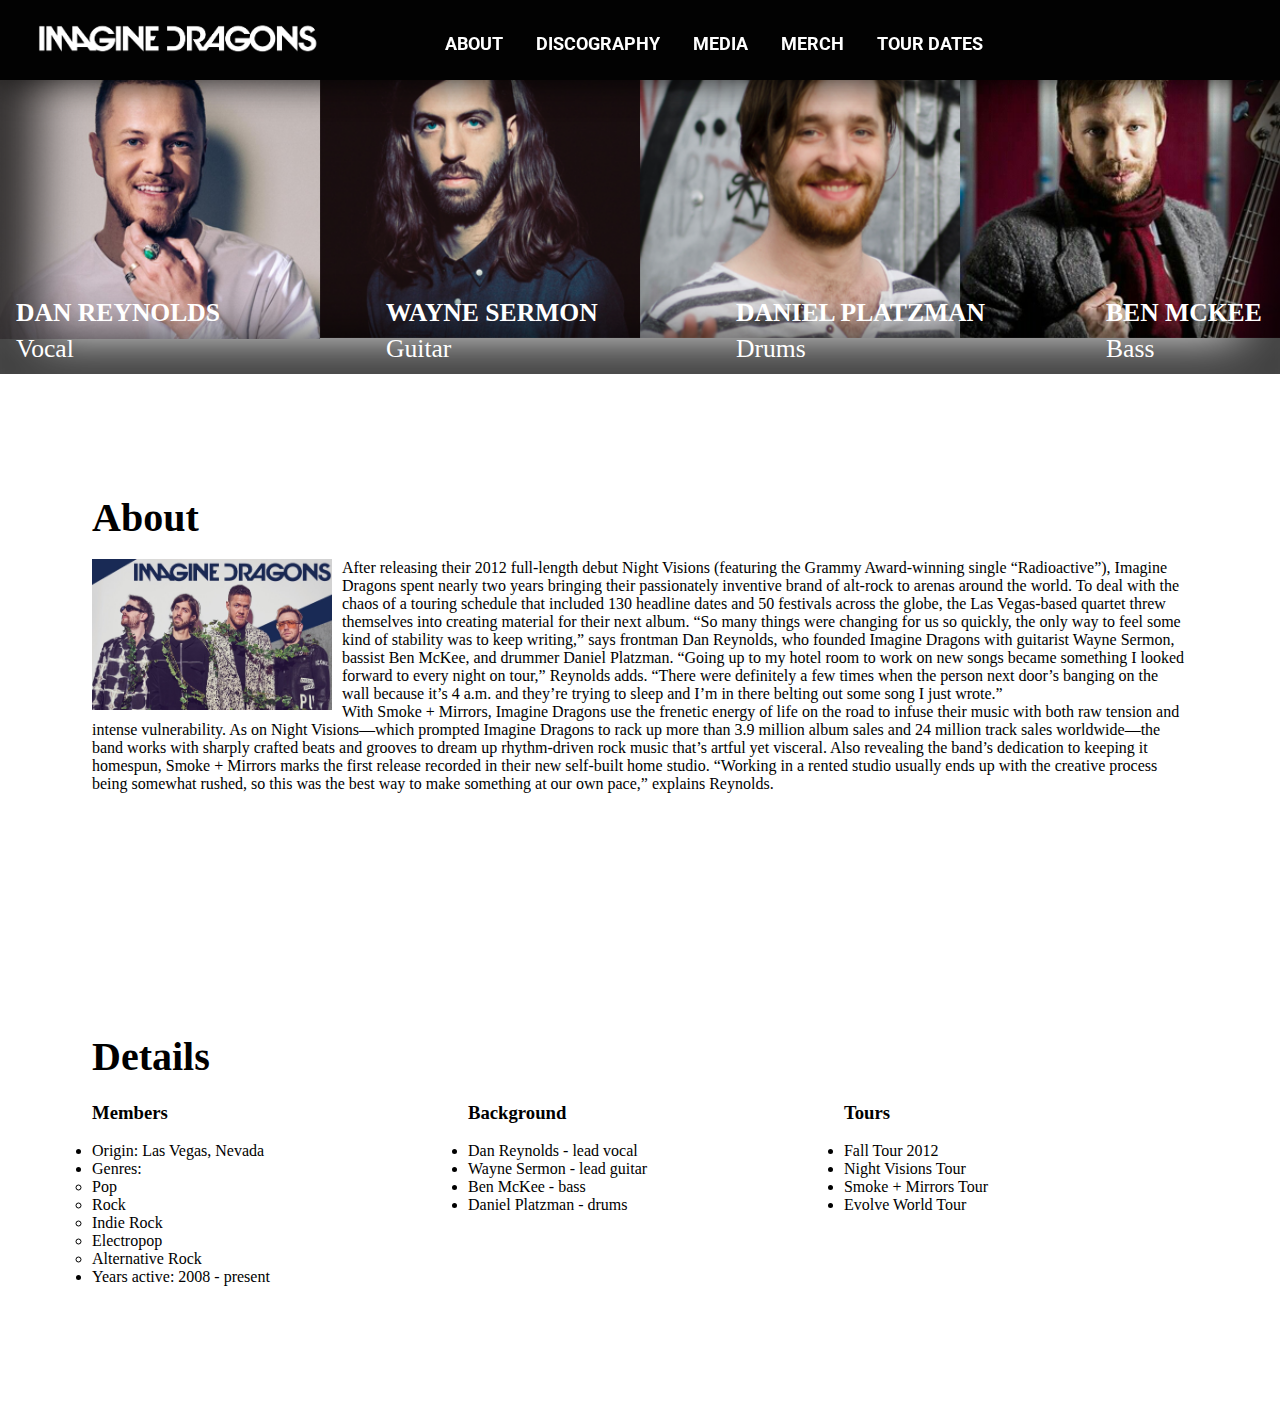
==== about.html @ 8467c3e9 "Adding home, about, and tour dates page" ====
<<!DOCTYPE html>
  <html>

  <head>
    <meta charset="UTF-8">
    <meta name="description" content="imagine dragons website">
    <meta name="keywords" content="imagine dragons">
    <meta name="author" content="Guixuan Sun">
    <meta name="viewport" content="width=device-width, initial-scale=1">
    <title>Imagine Dragons Final</title>
    <link href="./assets/stylesheets/styles.css" rel="stylesheet" />
    <link href="https://fonts.googleapis.com/css?family=Roboto:400,500,900&display=swap" rel="stylesheet">
    <link rel="stylesheet" href="https://maxcdn.bootstrapcdn.com/font-awesome/4.7.0/css/font-awesome.min.css">
    <link rel="stylesheet" href="https://use.fontawesome.com/releases/v5.7.0/css/all.css" integrity="sha384-lZN37f5QGtY3VHgisS14W3ExzMWZxybE1SJSEsQp9S+oqd12jhcu+A56Ebc1zFSJ" crossorigin="anonymous">
    <link rel="stylesheet" type="text/css" href="./assets/stylesheets/flexboxgrid.min.css" />
  </head>

  <body class="homepage">
    <div class="header" id="topnav">
      <div class="menu-icon">
        <i class="fa fa-bars fa-2x"></i>
      </div>
      <a href="index.html"><img class="logo" src="./assets/images/id-logo.png" alt="Imagine Dragons text logo" /> </a>
      <nav>
        <ul>
          <li><a href="about.html">About</a></li>
          <li><a href="discography.html">Discography</a></li>
          <li><a href="media.html">Media</a></li>
          <li><a href="merch.html">Merch</a></li>
          <li><a href="tour-dates.html">Tour Dates</a></li>
          <li><a href="javascript:void(0);" class="icon" onclick="myFunction()">
        </ul>
      </nav>
    </div>
    <main>
      <div class="m-container">
        <div class="members"
        <a href="about.html"><img src="./assets/images/about/about4.png" alt="Imagine Dragons members image" style="width: 100%;"/></a>
          </div>
        <div class="member1">DAN REYNOLDS</div>
        <div class="role1">Vocal</div>

        <div class="member2">WAYNE SERMON</div>
        <div class="role2">Guitar</div>

        <div class="member3">DANIEL PLATZMAN</div>
        <div class="role3">Drums</div>

        <div class="member4">BEN MCKEE</div>
        <div class="role4">Bass</div>

        <!-- <div class="member1">
          <h4>DAN REYNOLDS</h4>
          </div>
        <div class="role1">
          <h5>Vocal</h5>
          </div>

          <div class="member2">
            <h4>WAYNE SERMON</h4>
            </div>
          <div class="role2">
            <h5>Guitar</h5>
            </div>

            <div class="member3">
              <h4>DANIEL PLATZMAN</h4>
              </div>
            <div class="role3">
              <h5>Drums</h5>
              </div>

              <div class="member4">
                <h4>BEN MCKEE</h4>
                </div>
              <div class="role4">
                <h5>Bass</h5>
                </div> -->

                <!-- <div>
                  <ul>
                    <li>DAN REYNOLDS<br>Vocal</li>
                    <li>WAYNE SERMON<br>Guitar</li>
                    <li>DANIEL PLATZMAN<br>Drums</li>
                    <li>BEN MCKEE<br>Bass</li>
                  </ul>
                  </div> -->
  </div>
  <section>
  <div class="container">
    <div class="row">
      <div class="col-xs-12">
        <h1 class="section-title">About</h1>
      </div>
      <div class="col-xs-12">
        <p>
          <br><img class="image-responsive about-image" src="./assets/images/about/aboutid.jpg" />
          After releasing their 2012 full-length debut Night Visions
          (featuring the Grammy Award-winning single “Radioactive”),
          Imagine Dragons spent nearly two years bringing their passionately
          inventive brand of alt-rock to arenas around the world. To deal with
          the chaos of a touring schedule that included 130 headline dates and
          50 festivals across the globe, the Las Vegas-based quartet threw
          themselves into creating material for their next album. “So many things
          were changing for us so quickly, the only way to feel some kind of
          stability was to keep writing,” says frontman Dan Reynolds, who founded
          Imagine Dragons with guitarist Wayne Sermon, bassist Ben McKee, and
          drummer Daniel Platzman. “Going up to my hotel room to work on new songs
          became something I looked forward to every night on tour,” Reynolds adds.
          “There were definitely a few times when the person next door’s banging on
          the wall because it’s 4 a.m. and they’re trying to sleep and I’m in there
          belting out some song I just wrote.”
        </p>
        <p>
          With Smoke + Mirrors, Imagine Dragons use the frenetic energy of life on
          the road to infuse their music with both raw tension and intense vulnerability.
          As on Night Visions—which prompted Imagine Dragons to rack up more than 3.9 million
          album sales and 24 million track sales worldwide—the band works with sharply crafted
          beats and grooves to dream up rhythm-driven rock music that’s artful yet visceral.
          Also revealing the band’s dedication to keeping it homespun, Smoke + Mirrors marks the
          first release recorded in their new self-built home studio. “Working in a rented
          studio usually ends up with the creative process being somewhat rushed, so this was
          the best way to make something at our own pace,” explains Reynolds.
        </p>
      </div>
    </div>
</section>
<section>
  <div class="container">
    <div class="row">
      <div class="col-xs-12">
        <h1 class="section-title">Details</h1>
      </div>
      <div class="col-xs-12 col-md-4">
        <h3><br>Members</h3>
        <ul>
          <br><li>Origin: Las Vegas, Nevada</li>
          <li>
            Genres:
            <ul>
              <li>
                Pop
                </li>
              <li>
                Rock
                </li>
              <li>
                Indie Rock
                </li>
              <li>
                Electropop
                </li>
              <li>
                Alternative Rock
                </li>
              </ul>
            </li>
            <li>Years active: 2008 - present</li>
        </ul>
      </div>
      <div class="col-xs-12 col-md-4">
        <h3><br>Background</h3>
        <ul>
          <br><li>Dan Reynolds - lead vocal</li>
          <li>Wayne Sermon - lead guitar</li>
          <li>Ben McKee - bass</li>
          <li>Daniel Platzman - drums</li>
        </ul>
      </div>
      <div class="col-xs-12 col-md-4">
        <h3><br>Tours</h3>
        <ul>
          <br><li>Fall Tour 2012</li>
          <li>Night Visions Tour</li>
          <li>Smoke + Mirrors Tour</li>
          <li>Evolve World Tour</li>
        </ul>
      </div>
    </div>
  </div>
</section>

      </main>

    </body>
  </html>
---- assets/stylesheets/styles.css ----
@import url('https://fonts.googleapis.com/css?family=Roboto:400,500,900&display=swap');

* {
  margin: 0px;
  padding: 0px;
  box-sizing: border-box;
}

.header {
  width: 100%;
  height: 80px;
  padding: 0 10px;
  position: fixed;
  top: 0;
  left: 0;
  right: 0;
  background-color: rgba(2, 2, 2);
  -webkit-box-shadow: 0px 5px 35px 0px rgba(0,0,0,0.75);
  -moz-box-shadow: 0px 5px 35px 0px rgba(0,0,0,0.75);
  box-shadow: 0px 0px 35px 0px rgba(0,0,0,0.75);
  z-index: 10;
}

.logo {
  max-height: 75px;
  float: left;
  padding: 10px 0;
}

nav{
  display: flex;
  justify-content: space-around;
  align-items: center;
  min-height: 8vh;
  font-family: 'Roboto', sans-serif;
}

nav ul {
  display: flex;
  justify-content: space-around;
  width: 65%;
}

nav li {
  list-style: none;
  margin-top: 15px;
  margin-left: 15px;
}

nav a {
    color: white;
    text-decoration: none;
    font-weight: bold;
    font-size: 18px;
    text-transform: uppercase;
  }

nav a:hover{
    color: #555;
  }

.sticky {
  position:fixed;
  top: 0;
  width:100%;
}

h1 {
  font-size: 30pt;
  color: Black;
  text-decoration:none;
}

.menu-icon {
  width: 100%;
  text-align: right;
  box-sizing: border-box;
  padding: 24px 24px;
  cursor: pointer;
  color: #fff;
  display: none;
}

@media(max-width: 580px) {
  .logo {
    position: fixed;
    top: 0;
    margin-top: 3px;
  }

  nav ul {
    max-height: 0px;
    background: black;
  }

  nav.black ul {
    background: black
  }

  .showing {
    max-height: 20em;
  }

  nav ul li {
    box-sizing: border-box;
    width:100%;
    padding: 24px 0;
    text-align:center;
  }

  .menu-icon {
    display: block;
  }

}

.bl-overlay{
  background: rgba(0,0,0,0);
  position: absolute;
  top: 0; right: 0; bottom: 0; left: 0;
  display: flex;
  align-items: center;
  justify-content: center;
}

.btext-overlay {
  color: white;
  text-align: center;
  font-weight: bold;
  font-size: 4vw
}
.id-overlay{
  background: rgba(0,0,0,0);
  position: absolute;
  top: 0; right: 0; bottom: 0; left: 0;
  display: flex;
  align-items: center;
  justify-content: center;
}
.ltext-overlay {
  color: white;
  text-align: center;
  font-weight: lighter;
  font-size: 4vw;
}

.video-container {
  position: fixed;
  right: 0;
  bottom: 0;
  min-width: 100%;
  min-height: 100%;
}

.video{
  width: 100%;
  height: 100%;
  display: flex;
  justify-content: center;
  align-items: center;
  -webkit-background-size: cover;
  -moz-background-size: cover;
  -o-background-size: cover;
  background-size: cover;
}

.video:before{
  content: '';
  width: 100%;
  height: 100%;
  position: absolute;
  z-index: 1;
  background: #000000;
  opacity: .1;
}

/*

    ABOUT

*/

/* Container holding the image and the text (how to make the container responsive?)*/
.m-container {
  position:relative;
  width: 100%;
  height: 356px;
  text-align: center;
  box-shadow: inset 0px 0px 50px 40px rgba(0,0,0,0.75);
  color: white;
}
.members {
  width: 100%;
  height: auto;
  position: relative;
  z-index: -2
}

.member1 {
  position: absolute;
  bottom: 46px;
  left: 16px;
  font-size: 2vw;
  font-weight: bold;
}

.role1 {
  position: absolute;
  bottom: 10px;
  left: 16px;
  font-size: 2vw;
  font-weight: lighter;
}

.member2 {
  position: absolute;
  bottom: 46px;
  left: 386px;
  font-size: 2vw;
  font-weight: bold;
}

.role2 {
  position: absolute;
  bottom: 10px;
  left: 386px;
  font-size: 2vw;
  font-weight: lighter;
}

.member3 {
  position: absolute;
  bottom: 46px;
  left: 736px;
  font-size: 2vw;
  font-weight: bold;
}

.role3 {
  position: absolute;
  bottom: 10px;
  left: 736px;
  font-size: 2vw;
  font-weight: lighter;
}

.member4 {
  position: absolute;
  bottom: 46px;
  left: 1106px;
  font-size: 2vw;
  font-weight: bold;
}

.role4 {
  position: absolute;
  bottom: 10px;
  left: 1106px;
  font-size: 2vw;
  font-weight: lighter;
}

.about-image {
  max-width: 250px;
  float: left;
  padding-right: 10px;
}

.container {
  position: relative;
  margin: auto;
  width: 100%;
  padding: 120px 20px;
}


/*

    Tour Dates

*/
table {
  color: #333;
  width: 640px;
  /* Table reset stuff */
  border-collapse: collapse; border-spacing: 0;
}

td, th {  border: 0 none; height: 30px; }

th {
  /* Gradient Background */
	background: linear-gradient(#333 0%,#444 100%);
	color: #FFF; font-weight: bold;
	height: 40px;
}

td { background: #FAFAFA; text-align: center; }

/* Zebra Stripe Rows */

tr:nth-child(even) td { background: #EEE; }
tr:nth-child(odd) td { background: #FDFDFD; }

/* Add border-radius to specific cells! */
tr:first-child, th:first-child {
  border-radius: 5px 0 0 0;
}

tr:first-child th:nth-child(2) {
  border-radius: 0 0 0 0;
}

tr:first-child th:last-child {
  border-radius: 0 5px 0 0;
}
---- assets/stylesheets/flexboxgrid.min.css ----
.container-fluid{margin-right:auto;margin-left:auto;padding-right:2rem;padding-left:2rem}.row{box-sizing:border-box;display:-ms-flexbox;display:-webkit-box;display:flex;-ms-flex:0 1 auto;-webkit-box-flex:0;flex:0 1 auto;-ms-flex-direction:row;-webkit-box-orient:horizontal;-webkit-box-direction:normal;flex-direction:row;-ms-flex-wrap:wrap;flex-wrap:wrap;margin-right:-1rem;margin-left:-1rem}.row.reverse{-ms-flex-direction:row-reverse;-webkit-box-orient:horizontal;-webkit-box-direction:reverse;flex-direction:row-reverse}.col.reverse{-ms-flex-direction:column-reverse;-webkit-box-orient:vertical;-webkit-box-direction:reverse;flex-direction:column-reverse}.col-xs,.col-xs-1,.col-xs-10,.col-xs-11,.col-xs-12,.col-xs-2,.col-xs-3,.col-xs-4,.col-xs-5,.col-xs-6,.col-xs-7,.col-xs-8,.col-xs-9{box-sizing:border-box;-ms-flex:0 0 auto;-webkit-box-flex:0;flex:0 0 auto;padding-right:1rem;padding-left:1rem}.col-xs{-webkit-flex-grow:1;-ms-flex-positive:1;-webkit-box-flex:1;flex-grow:1;-ms-flex-preferred-size:0;flex-basis:0;max-width:100%}.col-xs-1{-ms-flex-preferred-size:8.333%;flex-basis:8.333%;max-width:8.333%}.col-xs-2{-ms-flex-preferred-size:16.667%;flex-basis:16.667%;max-width:16.667%}.col-xs-3{-ms-flex-preferred-size:25%;flex-basis:25%;max-width:25%}.col-xs-4{-ms-flex-preferred-size:33.333%;flex-basis:33.333%;max-width:33.333%}.col-xs-5{-ms-flex-preferred-size:41.667%;flex-basis:41.667%;max-width:41.667%}.col-xs-6{-ms-flex-preferred-size:50%;flex-basis:50%;max-width:50%}.col-xs-7{-ms-flex-preferred-size:58.333%;flex-basis:58.333%;max-width:58.333%}.col-xs-8{-ms-flex-preferred-size:66.667%;flex-basis:66.667%;max-width:66.667%}.col-xs-9{-ms-flex-preferred-size:75%;flex-basis:75%;max-width:75%}.col-xs-10{-ms-flex-preferred-size:83.333%;flex-basis:83.333%;max-width:83.333%}.col-xs-11{-ms-flex-preferred-size:91.667%;flex-basis:91.667%;max-width:91.667%}.col-xs-12{-ms-flex-preferred-size:100%;flex-basis:100%;max-width:100%}.col-xs-offset-1{margin-left:8.333%}.col-xs-offset-2{margin-left:16.667%}.col-xs-offset-3{margin-left:25%}.col-xs-offset-4{margin-left:33.333%}.col-xs-offset-5{margin-left:41.667%}.col-xs-offset-6{margin-left:50%}.col-xs-offset-7{margin-left:58.333%}.col-xs-offset-8{margin-left:66.667%}.col-xs-offset-9{margin-left:75%}.col-xs-offset-10{margin-left:83.333%}.col-xs-offset-11{margin-left:91.667%}.start-xs{-ms-flex-pack:start;-webkit-box-pack:start;justify-content:flex-start;text-align:start}.center-xs{-ms-flex-pack:center;-webkit-box-pack:center;justify-content:center;text-align:center}.end-xs{-ms-flex-pack:end;-webkit-box-pack:end;justify-content:flex-end;text-align:end}.top-xs{-ms-flex-align:start;-webkit-box-align:start;align-items:flex-start}.middle-xs{-ms-flex-align:center;-webkit-box-align:center;align-items:center}.bottom-xs{-ms-flex-align:end;-webkit-box-align:end;align-items:flex-end}.around-xs{-ms-flex-pack:distribute;justify-content:space-around}.between-xs{-ms-flex-pack:justify;-webkit-box-pack:justify;justify-content:space-between}.first-xs{-ms-flex-order:-1;-webkit-box-ordinal-group:0;order:-1}.last-xs{-ms-flex-order:1;-webkit-box-ordinal-group:2;order:1}@media only screen and (min-width:48em){.container{width:46rem}.col-sm,.col-sm-1,.col-sm-10,.col-sm-11,.col-sm-12,.col-sm-2,.col-sm-3,.col-sm-4,.col-sm-5,.col-sm-6,.col-sm-7,.col-sm-8,.col-sm-9{box-sizing:border-box;-ms-flex:0 0 auto;-webkit-box-flex:0;flex:0 0 auto;padding-right:1rem;padding-left:1rem}.col-sm{-webkit-flex-grow:1;-ms-flex-positive:1;-webkit-box-flex:1;flex-grow:1;-ms-flex-preferred-size:0;flex-basis:0;max-width:100%}.col-sm-1{-ms-flex-preferred-size:8.333%;flex-basis:8.333%;max-width:8.333%}.col-sm-2{-ms-flex-preferred-size:16.667%;flex-basis:16.667%;max-width:16.667%}.col-sm-3{-ms-flex-preferred-size:25%;flex-basis:25%;max-width:25%}.col-sm-4{-ms-flex-preferred-size:33.333%;flex-basis:33.333%;max-width:33.333%}.col-sm-5{-ms-flex-preferred-size:41.667%;flex-basis:41.667%;max-width:41.667%}.col-sm-6{-ms-flex-preferred-size:50%;flex-basis:50%;max-width:50%}.col-sm-7{-ms-flex-preferred-size:58.333%;flex-basis:58.333%;max-width:58.333%}.col-sm-8{-ms-flex-preferred-size:66.667%;flex-basis:66.667%;max-width:66.667%}.col-sm-9{-ms-flex-preferred-size:75%;flex-basis:75%;max-width:75%}.col-sm-10{-ms-flex-preferred-size:83.333%;flex-basis:83.333%;max-width:83.333%}.col-sm-11{-ms-flex-preferred-size:91.667%;flex-basis:91.667%;max-width:91.667%}.col-sm-12{-ms-flex-preferred-size:100%;flex-basis:100%;max-width:100%}.col-sm-offset-1{margin-left:8.333%}.col-sm-offset-2{margin-left:16.667%}.col-sm-offset-3{margin-left:25%}.col-sm-offset-4{margin-left:33.333%}.col-sm-offset-5{margin-left:41.667%}.col-sm-offset-6{margin-left:50%}.col-sm-offset-7{margin-left:58.333%}.col-sm-offset-8{margin-left:66.667%}.col-sm-offset-9{margin-left:75%}.col-sm-offset-10{margin-left:83.333%}.col-sm-offset-11{margin-left:91.667%}.start-sm{-ms-flex-pack:start;-webkit-box-pack:start;justify-content:flex-start;text-align:start}.center-sm{-ms-flex-pack:center;-webkit-box-pack:center;justify-content:center;text-align:center}.end-sm{-ms-flex-pack:end;-webkit-box-pack:end;justify-content:flex-end;text-align:end}.top-sm{-ms-flex-align:start;-webkit-box-align:start;align-items:flex-start}.middle-sm{-ms-flex-align:center;-webkit-box-align:center;align-items:center}.bottom-sm{-ms-flex-align:end;-webkit-box-align:end;align-items:flex-end}.around-sm{-ms-flex-pack:distribute;justify-content:space-around}.between-sm{-ms-flex-pack:justify;-webkit-box-pack:justify;justify-content:space-between}.first-sm{-ms-flex-order:-1;-webkit-box-ordinal-group:0;order:-1}.last-sm{-ms-flex-order:1;-webkit-box-ordinal-group:2;order:1}}@media only screen and (min-width:62em){.container{width:61rem}.col-md,.col-md-1,.col-md-10,.col-md-11,.col-md-12,.col-md-2,.col-md-3,.col-md-4,.col-md-5,.col-md-6,.col-md-7,.col-md-8,.col-md-9{box-sizing:border-box;-ms-flex:0 0 auto;-webkit-box-flex:0;flex:0 0 auto;padding-right:1rem;padding-left:1rem}.col-md{-webkit-flex-grow:1;-ms-flex-positive:1;-webkit-box-flex:1;flex-grow:1;-ms-flex-preferred-size:0;flex-basis:0;max-width:100%}.col-md-1{-ms-flex-preferred-size:8.333%;flex-basis:8.333%;max-width:8.333%}.col-md-2{-ms-flex-preferred-size:16.667%;flex-basis:16.667%;max-width:16.667%}.col-md-3{-ms-flex-preferred-size:25%;flex-basis:25%;max-width:25%}.col-md-4{-ms-flex-preferred-size:33.333%;flex-basis:33.333%;max-width:33.333%}.col-md-5{-ms-flex-preferred-size:41.667%;flex-basis:41.667%;max-width:41.667%}.col-md-6{-ms-flex-preferred-size:50%;flex-basis:50%;max-width:50%}.col-md-7{-ms-flex-preferred-size:58.333%;flex-basis:58.333%;max-width:58.333%}.col-md-8{-ms-flex-preferred-size:66.667%;flex-basis:66.667%;max-width:66.667%}.col-md-9{-ms-flex-preferred-size:75%;flex-basis:75%;max-width:75%}.col-md-10{-ms-flex-preferred-size:83.333%;flex-basis:83.333%;max-width:83.333%}.col-md-11{-ms-flex-preferred-size:91.667%;flex-basis:91.667%;max-width:91.667%}.col-md-12{-ms-flex-preferred-size:100%;flex-basis:100%;max-width:100%}.col-md-offset-1{margin-left:8.333%}.col-md-offset-2{margin-left:16.667%}.col-md-offset-3{margin-left:25%}.col-md-offset-4{margin-left:33.333%}.col-md-offset-5{margin-left:41.667%}.col-md-offset-6{margin-left:50%}.col-md-offset-7{margin-left:58.333%}.col-md-offset-8{margin-left:66.667%}.col-md-offset-9{margin-left:75%}.col-md-offset-10{margin-left:83.333%}.col-md-offset-11{margin-left:91.667%}.start-md{-ms-flex-pack:start;-webkit-box-pack:start;justify-content:flex-start;text-align:start}.center-md{-ms-flex-pack:center;-webkit-box-pack:center;justify-content:center;text-align:center}.end-md{-ms-flex-pack:end;-webkit-box-pack:end;justify-content:flex-end;text-align:end}.top-md{-ms-flex-align:start;-webkit-box-align:start;align-items:flex-start}.middle-md{-ms-flex-align:center;-webkit-box-align:center;align-items:center}.bottom-md{-ms-flex-align:end;-webkit-box-align:end;align-items:flex-end}.around-md{-ms-flex-pack:distribute;justify-content:space-around}.between-md{-ms-flex-pack:justify;-webkit-box-pack:justify;justify-content:space-between}.first-md{-ms-flex-order:-1;-webkit-box-ordinal-group:0;order:-1}.last-md{-ms-flex-order:1;-webkit-box-ordinal-group:2;order:1}}@media only screen and (min-width:75em){.container{width:71rem}.col-lg,.col-lg-1,.col-lg-10,.col-lg-11,.col-lg-12,.col-lg-2,.col-lg-3,.col-lg-4,.col-lg-5,.col-lg-6,.col-lg-7,.col-lg-8,.col-lg-9{box-sizing:border-box;-ms-flex:0 0 auto;-webkit-box-flex:0;flex:0 0 auto;padding-right:1rem;padding-left:1rem}.col-lg{-webkit-flex-grow:1;-ms-flex-positive:1;-webkit-box-flex:1;flex-grow:1;-ms-flex-preferred-size:0;flex-basis:0;max-width:100%}.col-lg-1{-ms-flex-preferred-size:8.333%;flex-basis:8.333%;max-width:8.333%}.col-lg-2{-ms-flex-preferred-size:16.667%;flex-basis:16.667%;max-width:16.667%}.col-lg-3{-ms-flex-preferred-size:25%;flex-basis:25%;max-width:25%}.col-lg-4{-ms-flex-preferred-size:33.333%;flex-basis:33.333%;max-width:33.333%}.col-lg-5{-ms-flex-preferred-size:41.667%;flex-basis:41.667%;max-width:41.667%}.col-lg-6{-ms-flex-preferred-size:50%;flex-basis:50%;max-width:50%}.col-lg-7{-ms-flex-preferred-size:58.333%;flex-basis:58.333%;max-width:58.333%}.col-lg-8{-ms-flex-preferred-size:66.667%;flex-basis:66.667%;max-width:66.667%}.col-lg-9{-ms-flex-preferred-size:75%;flex-basis:75%;max-width:75%}.col-lg-10{-ms-flex-preferred-size:83.333%;flex-basis:83.333%;max-width:83.333%}.col-lg-11{-ms-flex-preferred-size:91.667%;flex-basis:91.667%;max-width:91.667%}.col-lg-12{-ms-flex-preferred-size:100%;flex-basis:100%;max-width:100%}.col-lg-offset-1{margin-left:8.333%}.col-lg-offset-2{margin-left:16.667%}.col-lg-offset-3{margin-left:25%}.col-lg-offset-4{margin-left:33.333%}.col-lg-offset-5{margin-left:41.667%}.col-lg-offset-6{margin-left:50%}.col-lg-offset-7{margin-left:58.333%}.col-lg-offset-8{margin-left:66.667%}.col-lg-offset-9{margin-left:75%}.col-lg-offset-10{margin-left:83.333%}.col-lg-offset-11{margin-left:91.667%}.start-lg{-ms-flex-pack:start;-webkit-box-pack:start;justify-content:flex-start;text-align:start}.center-lg{-ms-flex-pack:center;-webkit-box-pack:center;justify-content:center;text-align:center}.end-lg{-ms-flex-pack:end;-webkit-box-pack:end;justify-content:flex-end;text-align:end}.top-lg{-ms-flex-align:start;-webkit-box-align:start;align-items:flex-start}.middle-lg{-ms-flex-align:center;-webkit-box-align:center;align-items:center}.bottom-lg{-ms-flex-align:end;-webkit-box-align:end;align-items:flex-end}.around-lg{-ms-flex-pack:distribute;justify-content:space-around}.between-lg{-ms-flex-pack:justify;-webkit-box-pack:justify;justify-content:space-between}.first-lg{-ms-flex-order:-1;-webkit-box-ordinal-group:0;order:-1}.last-lg{-ms-flex-order:1;-webkit-box-ordinal-group:2;order:1}}
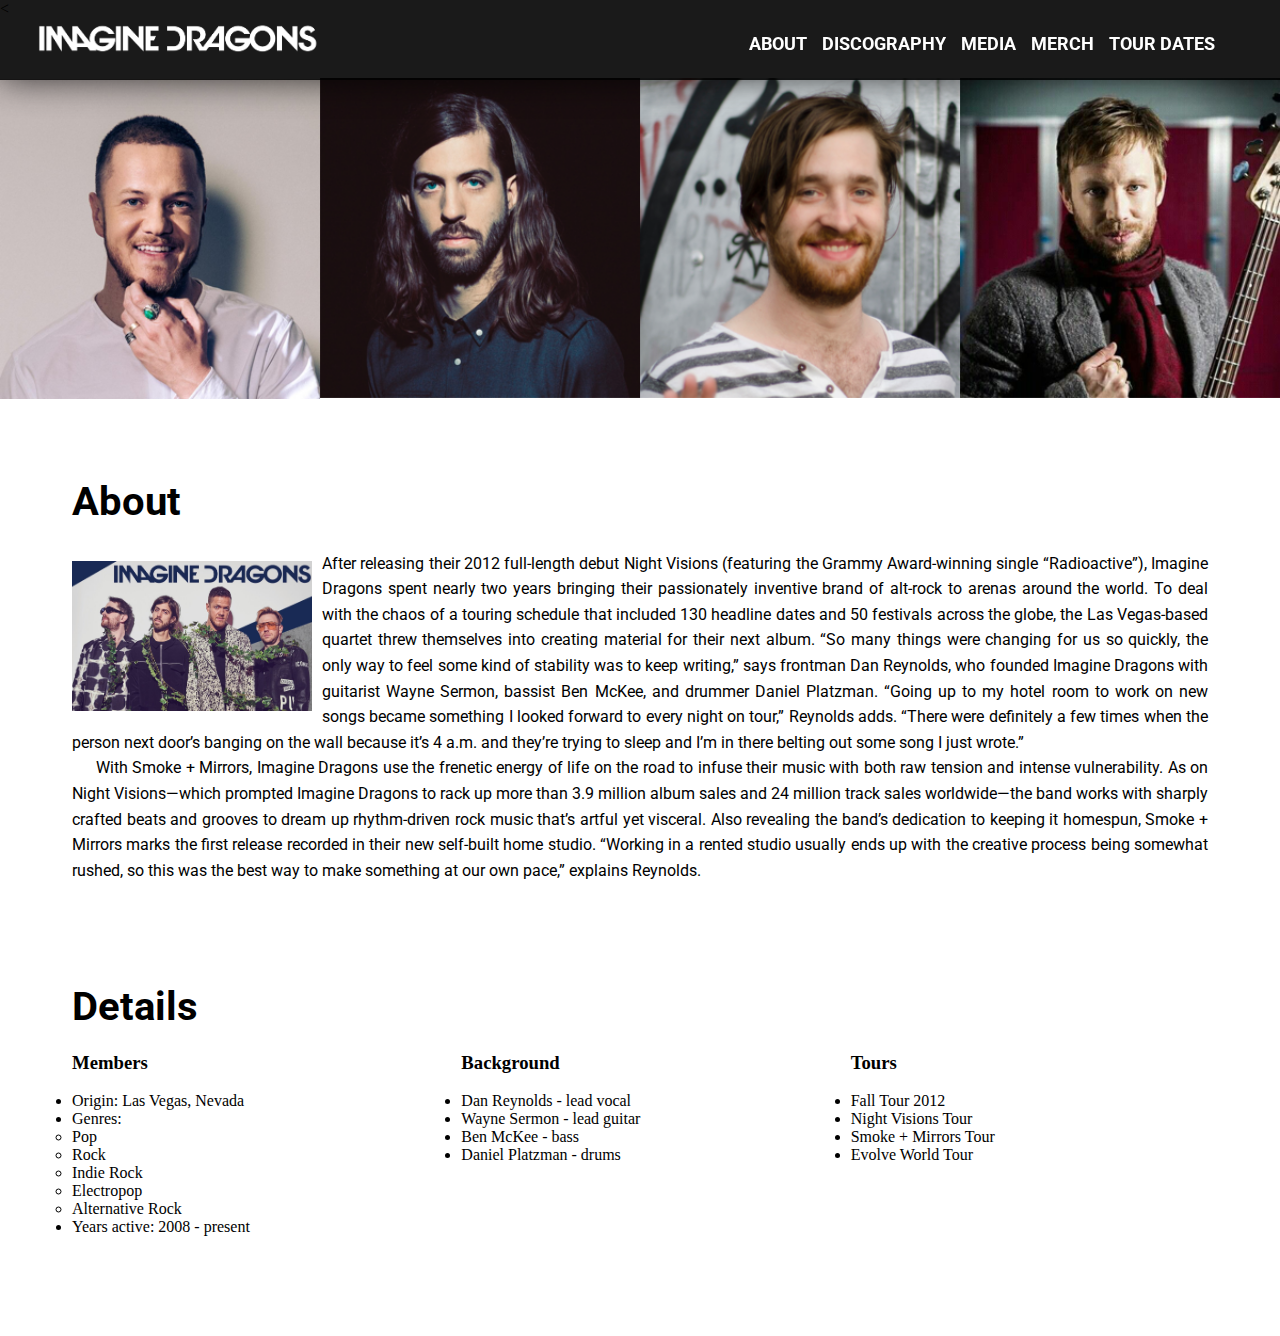
==== commit 1f2c8fd8: "Update Typography Issues" ====
--- a/about.html
+++ b/about.html
@@ -15,7 +15,7 @@
     <link rel="stylesheet" type="text/css" href="./assets/stylesheets/flexboxgrid.min.css" />
   </head>
 
-  <body class="homepage">
+  <body class="about-page">
     <div class="header" id="topnav">
       <div class="menu-icon">
         <i class="fa fa-bars fa-2x"></i>
@@ -34,10 +34,10 @@
     </div>
     <main>
       <div class="m-container">
-        <div class="members"
+        <div class="members">
         <a href="about.html"><img src="./assets/images/about/about4.png" alt="Imagine Dragons members image" style="width: 100%;"/></a>
           </div>
-        <div class="member1">DAN REYNOLDS</div>
+<!--        <div class="member1">DAN REYNOLDS</div>
         <div class="role1">Vocal</div>
 
         <div class="member2">WAYNE SERMON</div>
@@ -48,6 +48,7 @@
 
         <div class="member4">BEN MCKEE</div>
         <div class="role4">Bass</div>
+-->
 
         <!-- <div class="member1">
           <h4>DAN REYNOLDS</h4>
--- a/assets/stylesheets/styles.css
+++ b/assets/stylesheets/styles.css
@@ -4,6 +4,11 @@
   margin: 0px;
   padding: 0px;
   box-sizing: border-box;
+}
+
+a {
+  text-decoration: none;
+  color: black;
 }
 
 .header {
@@ -15,10 +20,9 @@
   left: 0;
   right: 0;
   background-color: rgba(2, 2, 2);
-  -webkit-box-shadow: 0px 5px 35px 0px rgba(0,0,0,0.75);
-  -moz-box-shadow: 0px 5px 35px 0px rgba(0,0,0,0.75);
-  box-shadow: 0px 0px 35px 0px rgba(0,0,0,0.75);
+  box-shadow: 0px 0px 35px 0px rgba(0,0,0,0.8);
   z-index: 10;
+  opacity: .9;
 }
 
 .logo {
@@ -28,6 +32,7 @@
 }
 
 nav{
+  float:right;
   display: flex;
   justify-content: space-around;
   align-items: center;
@@ -37,27 +42,31 @@
 
 nav ul {
   display: flex;
-  justify-content: space-around;
-  width: 65%;
+  justify-content:space-around;
+  width: 100%;
+  margin-right: 20px;
 }
 
 nav li {
+  display: inline-block;
   list-style: none;
   margin-top: 15px;
   margin-left: 15px;
 }
 
 nav a {
+    display: block;
     color: white;
-    text-decoration: none;
     font-weight: bold;
     font-size: 18px;
+    font-family: 'Roboto', sans-serif;
     text-transform: uppercase;
   }
 
 nav a:hover{
-    color: #555;
-  }
+    color: #959595;
+  }
+
 
 .sticky {
   position:fixed;
@@ -65,10 +74,44 @@
   width:100%;
 }
 
+
+@media (min-width: 736px) {
+  nav{
+    height: 45px;
+    font-size: 0;
+    display: flex !important;
+    justify-content: flex-end;
+    background-color: transparent;
+  }
+  nav > a {
+    width: auto;
+    height: 100%;
+    display: inline-block;
+    padding: 0 10px;
+    font-size: 14px;
+    text-decoration: none;
+    line-height: 45px;
+    transition: all .25s ease-in-out;
+  }
+  .menu-icon {
+    display: none;
+  }
+}
+
 h1 {
   font-size: 30pt;
   color: Black;
   text-decoration:none;
+  font-family: 'Roboto', sans-serif;
+}
+
+p {
+  text-align: justify;
+  text-justify: inter-word;
+  line-height: 1.6;
+  text-indent: 24px;
+  font-family: 'Roboto', sans-serif;
+  font-size: 16px;
 }
 
 .menu-icon {
@@ -126,13 +169,14 @@
 .btext-overlay {
   color: white;
   text-align: center;
-  font-weight: bold;
-  font-size: 4vw
+  font-weight:700;
+  font-size: 4vw;
+  font-family: 'Roboto', sans-serif;
 }
 .id-overlay{
   background: rgba(0,0,0,0);
   position: absolute;
-  top: 0; right: 0; bottom: 0; left: 0;
+  top: 40px; right: 0; bottom: 0; left: 0;
   display: flex;
   align-items: center;
   justify-content: center;
@@ -141,7 +185,9 @@
   color: white;
   text-align: center;
   font-weight: lighter;
-  font-size: 4vw;
+  font-size: 2vw;
+  font-family: 'Roboto', sans-serif;
+
 }
 
 .video-container {
@@ -164,29 +210,52 @@
   background-size: cover;
 }
 
-.video:before{
-  content: '';
-  width: 100%;
-  height: 100%;
-  position: absolute;
-  z-index: 1;
-  background: #000000;
-  opacity: .1;
-}
+
 
 /*
 
+    Home mute icon
+
+*/
+
+.unmute-video {
+    background:url(../images/unmute.png) no-repeat center;
+    background-size:32px;
+    border:0;
+    width:32px;
+    height:32px;
+    position: absolute;
+    bottom: 18px;
+    right: 30px;
+    z-index: 10;
+}
+.mute-video {
+    background:url(../images/mute.png) no-repeat center;
+    background-size:32px;
+    border:0;
+    width:32px;
+    height:32px;
+    position: absolute;
+    bottom: 18px;
+    right: 30px;
+    z-index: 10;
+}
+
+
+/*
+
     ABOUT
 
 */
 
-/* Container holding the image and the text (how to make the container responsive?)*/
+/* Container holding the image and the text */
 .m-container {
   position:relative;
-  width: 100%;
-  height: 356px;
+  top: 60px;
+  width: 100%;
+  height: 360px;
   text-align: center;
-  box-shadow: inset 0px 0px 50px 40px rgba(0,0,0,0.75);
+ /* box-shadow: inset 0px 0px 50px 40px rgba(0,0,0,0.75); */
   color: white;
 }
 .members {
@@ -202,6 +271,7 @@
   left: 16px;
   font-size: 2vw;
   font-weight: bold;
+  font-family: 'Roboto', sans-serif;
 }
 
 .role1 {
@@ -210,6 +280,7 @@
   left: 16px;
   font-size: 2vw;
   font-weight: lighter;
+  font-family: 'Roboto', sans-serif;
 }
 
 .member2 {
@@ -218,6 +289,7 @@
   left: 386px;
   font-size: 2vw;
   font-weight: bold;
+  font-family: 'Roboto', sans-serif;
 }
 
 .role2 {
@@ -226,6 +298,7 @@
   left: 386px;
   font-size: 2vw;
   font-weight: lighter;
+  font-family: 'Roboto', sans-serif;
 }
 
 .member3 {
@@ -234,6 +307,7 @@
   left: 736px;
   font-size: 2vw;
   font-weight: bold;
+  font-family: 'Roboto', sans-serif;
 }
 
 .role3 {
@@ -242,6 +316,7 @@
   left: 736px;
   font-size: 2vw;
   font-weight: lighter;
+  font-family: 'Roboto', sans-serif;
 }
 
 .member4 {
@@ -250,6 +325,7 @@
   left: 1106px;
   font-size: 2vw;
   font-weight: bold;
+  font-family: 'Roboto', sans-serif;
 }
 
 .role4 {
@@ -258,19 +334,22 @@
   left: 1106px;
   font-size: 2vw;
   font-weight: lighter;
+  font-family: 'Roboto', sans-serif;
 }
 
 .about-image {
   max-width: 250px;
   float: left;
-  padding-right: 10px;
+  padding:10 10 0 0;
+
 }
 
 .container {
   position: relative;
   margin: auto;
   width: 100%;
-  padding: 120px 20px;
+  margin-top: 100px;
+  margin-bottom: 100px;
 }
 
 
@@ -280,6 +359,7 @@
 
 */
 table {
+  margin-top: 50px;
   color: #333;
   width: 640px;
   /* Table reset stuff */
@@ -302,7 +382,7 @@
 tr:nth-child(even) td { background: #EEE; }
 tr:nth-child(odd) td { background: #FDFDFD; }
 
-/* Add border-radius to specific cells! */
+/* Add border-radius to specific cells */
 tr:first-child, th:first-child {
   border-radius: 5px 0 0 0;
 }
@@ -314,3 +394,618 @@
 tr:first-child th:last-child {
   border-radius: 0 5px 0 0;
 }
+
+
+/*
+
+    Media
+
+*/
+
+.media-list {
+  display: flex;
+  flex-direction: row;
+  justify-content: center;
+  flex-wrap: wrap;
+  margin-top: 50px;
+}
+
+.media-card-wrapper {
+  width: 250px;
+  height: 250px;
+  position:relative;
+  text-align: center;
+}
+
+.media-card{
+  width: 200px;
+  height: 200px;
+  display: block;
+  position: absolute;
+  left: 0;
+  right: 0;
+  margin: 0 auto 25px;
+  border-radius: 4px;
+  overflow: hidden;
+  z-index: 0;
+  transition: all .3s ease-in-out;
+  box-shadow: 0 5px 10px rgba(0, 0, 0, 0.2);
+}
+
+.media-card > img {
+  width: 100%;
+  height: 100%;
+}
+
+.media-card:hover {
+  width: 220px;
+  height: 220px;
+  z-index: 10;
+  box-shadow: 0 40px 50px rgba(0, 0, 0, 0.2);
+}
+
+.media-list > iframe {
+  margin-bottom: 50px;
+  margin-right: 10px;
+  box-shadow: 0 5px 10px rgba(0, 0, 0, 0.2);
+}
+
+/*
+
+  Discography
+
+*************************************************/
+
+
+
+/*
+
+  Merch
+
+*/
+
+
+/* --------------------------------
+
+Primary style
+
+-------------------------------- */
+*, *::after, *::before {
+  -webkit-box-sizing: border-box;
+  -moz-box-sizing: border-box;
+  box-sizing: border-box;
+}
+
+/* --------------------------------
+
+Main Components
+
+-------------------------------- */
+
+.cd-header h1 {
+  color: #000;
+  font-weight: bold;
+  font-family: 'Roboto', sans-serif;
+  font-size: 40px;
+  margin-top: 33px;
+  margin-left: 116px;
+  margin-bottom: 50px;
+}
+
+@media only screen and (min-width: 1170px) {
+  .cd-header {
+    height: 180px;
+  }
+  .cd-header h1 {
+    line-height: 180px;
+  }
+}
+
+.cd-main-content {
+  position: relative;
+  min-height: 100vh;
+}
+.cd-main-content:after {
+  content: "";
+  display: table;
+  clear: both;
+}
+.cd-main-content.is-fixed .cd-tab-filter-wrapper {
+  position: fixed;
+  top: 0;
+  left: 0;
+  width: 100%;
+
+}
+.cd-main-content.is-fixed .cd-gallery {
+  padding-top: 76px;
+}
+.cd-main-content.is-fixed .cd-filter {
+  position: fixed;
+  height: 100vh;
+  overflow: hidden;
+}
+.cd-main-content.is-fixed .cd-filter form {
+  height: 100vh;
+  overflow: auto;
+  -webkit-overflow-scrolling: touch;
+}
+.cd-main-content.is-fixed .cd-filter-trigger {
+  position: fixed;
+}
+@media only screen and (min-width: 768px) {
+  .cd-main-content.is-fixed .cd-gallery {
+    padding-top: 90px;
+  }
+}
+@media only screen and (min-width: 1170px) {
+  .cd-main-content.is-fixed .cd-gallery {
+    padding-top: 100px;
+  }
+}
+
+/* --------------------------------
+
+xtab-filter
+
+-------------------------------- */
+.cd-tab-filter-wrapper {
+  background-color: #ffffff;
+  z-index: 1;
+
+}
+.cd-tab-filter-wrapper:after {
+  content: "";
+  display: table;
+  clear: both;
+}
+
+.cd-tab-filter {
+  /* tabbed navigation style on mobile - dropdown */
+  position: relative;
+  height: 50px;
+  width: 140px;
+  margin: 0 auto;
+  z-index: 1;
+}
+.cd-tab-filter::after {
+  /* small arrow icon */
+  content: '';
+  position: absolute;
+  right: 14px;
+  top: 50%;
+  bottom: auto;
+  -webkit-transform: translateY(-50%);
+  -moz-transform: translateY(-50%);
+  -ms-transform: translateY(-50%);
+  -o-transform: translateY(-50%);
+  transform: translateY(-50%);
+  display: inline-block;
+  width: 16px;
+  height: 16px;
+  background: url("../images/cd-icon-arrow.png") no-repeat center center;
+  -webkit-transition: all 0.3s;
+  -moz-transition: all 0.3s;
+  transition: all 0.3s;
+  pointer-events: none;
+}
+.cd-tab-filter ul {
+  position: absolute;
+  top: 0;
+  left: 0;
+  background-color: #ffffff;
+  box-shadow: inset 0 -2px 0 #000;
+}
+.cd-tab-filter li {
+  display: none;
+}
+.cd-tab-filter li:first-child {
+  /* this way the placehodler is alway visible */
+  display: block;
+}
+.cd-tab-filter a {
+  display: block;
+  /* set same size of the .cd-tab-filter */
+  height: 50px;
+  width: 140px;
+  line-height: 50px;
+  padding-left: 14px;
+}
+.cd-tab-filter a.selected {
+  background: #000;
+  color: #ffffff;
+}
+.cd-tab-filter.is-open::after {
+  /* small arrow rotation */
+  -webkit-transform: translateY(-50%) rotate(-180deg);
+  -moz-transform: translateY(-50%) rotate(-180deg);
+  -ms-transform: translateY(-50%) rotate(-180deg);
+  -o-transform: translateY(-50%) rotate(-180deg);
+  transform: translateY(-50%) rotate(-180deg);
+}
+.cd-tab-filter.is-open ul {
+  box-shadow: inset 0 -2px 0 #000, 0 2px 10px rgba(0, 0, 0, 0.2);
+}
+.cd-tab-filter.is-open ul li {
+  display: block;
+}
+.cd-tab-filter.is-open .placeholder a {
+  /* reduces the opacity of the placeholder on mobile when the menu is open */
+  opacity: .4;
+}
+@media only screen and (min-width: 768px) {
+  .cd-tab-filter {
+    /* tabbed navigation style on medium devices */
+    width: auto;
+    cursor: auto;
+  }
+  .cd-tab-filter::after {
+    /* hide the arrow */
+    display: none;
+  }
+  .cd-tab-filter ul {
+    background: transparent;
+    position: static;
+    box-shadow: none;
+    text-align: center;
+  }
+  .cd-tab-filter li {
+    display: inline-block;
+  }
+  .cd-tab-filter li.placeholder {
+    display: none !important;
+  }
+  .cd-tab-filter a {
+    display: inline-block;
+    padding: 0 1em;
+    width: auto;
+    color: #9a9a9a;
+    text-transform: uppercase;
+    font-weight: 700;
+    font-size: 1.3rem;
+    font-family: 'Roboto', sans-serif;
+  }
+  .no-touch .cd-tab-filter a:hover {
+    color: #000;
+  }
+  .cd-tab-filter a.selected {
+    background: transparent;
+    color: #000;
+    /* create border bottom using box-shadow property */
+    box-shadow: inset 0 -2px 0 #000;
+  }
+  .cd-tab-filter.is-open ul li {
+    display: inline-block;
+  }
+}
+@media only screen and (min-width: 1170px) {
+  .cd-tab-filter {
+    /* tabbed navigation on big devices */
+    width: 100%;
+    float: right;
+    margin: 0;
+    -webkit-transition: width 0.3s;
+    -moz-transition: width 0.3s;
+    transition: width 0.3s;
+  }
+  .cd-tab-filter.filter-is-visible {
+    /* reduce width when filter is visible */
+    width: 80%;
+  }
+}
+
+/* --------------------------------
+
+xgallery
+
+-------------------------------- */
+.mix {
+  width:600px;
+  height: 600px:
+}
+.clothes {
+  width:600px;
+  height: 600px:
+}
+.albums {
+  width:600px;
+  height: 600px:
+}
+
+.cd-gallery {
+  padding: 26px 5%;
+  width: 100%;
+}
+
+.cd-gallery li {
+  margin-bottom: 1.6em;
+  box-shadow: 0 10px 20px rgba(0, 0, 0, 0.3);
+  display: none;
+}
+
+.cd-gallery li.gap {
+  /* used in combination with text-align: justify to align gallery elements */
+  opacity: 0;
+  height: 0;
+  display: inline-block;
+}
+.cd-gallery img {
+  display: block;
+  width: 100%;
+}
+.cd-gallery .cd-fail-message {
+  display: none;
+  text-align: center;
+}
+@media only screen and (min-width: 768px) {
+  .cd-gallery {
+    padding: 40px 3%;
+  }
+  .cd-gallery ul {
+    text-align: justify;
+  }
+  .cd-gallery ul:after {
+    content: "";
+    display: table;
+    clear: both;
+  }
+  .cd-gallery li {
+    width: 48%;
+    margin-bottom: 2em;
+  }
+}
+@media only screen and (min-width: 1170px) {
+  .cd-gallery {
+    padding: 50px 2%;
+    float: right;
+    -webkit-transition: width 0.3s;
+    -moz-transition: width 0.3s;
+    transition: width 0.3s;
+  }
+  .cd-gallery li {
+    width: 23%;
+  }
+  .cd-gallery.filter-is-visible {
+    /* reduce width when filter is visible */
+    width: 80%;
+  }
+}
+
+/* --------------------------------
+
+xfilter
+
+-------------------------------- */
+.cd-filter {
+  position: absolute;
+  top: 0;
+  left: 0;
+  width: 280px;
+  height: 100%;
+  background: #ffffff;
+  box-shadow: 4px 4px 20px transparent;
+  z-index: 2;
+  /* Force Hardware Acceleration in WebKit */
+  -webkit-transform: translateZ(0);
+  -moz-transform: translateZ(0);
+  -ms-transform: translateZ(0);
+  -o-transform: translateZ(0);
+  transform: translateZ(0);
+  -webkit-backface-visibility: hidden;
+  backface-visibility: hidden;
+  -webkit-transform: translateX(-100%);
+  -moz-transform: translateX(-100%);
+  -ms-transform: translateX(-100%);
+  -o-transform: translateX(-100%);
+  transform: translateX(-100%);
+  -webkit-transition: -webkit-transform 0.3s, box-shadow 0.3s;
+  -moz-transition: -moz-transform 0.3s, box-shadow 0.3s;
+  transition: transform 0.3s, box-shadow 0.3s;
+}
+.cd-filter::before {
+  /* top colored bar */
+  content: '';
+  position: absolute;
+  top: 0;
+  left: 0;
+  height: 50px;
+  width: 100%;
+  background-color: #000;
+  z-index: 2;
+}
+.cd-filter form {
+  padding: 70px 20px;
+}
+.cd-filter .cd-close {
+  position: absolute;
+  top: 0;
+  right: 0;
+  height: 50px;
+  line-height: 50px;
+  width: 60px;
+  color: #ffffff;
+  font-size: 1.3rem;
+  text-align: center;
+  background: #000;
+  opacity: 0;
+  -webkit-transition: opacity 0.3s;
+  -moz-transition: opacity 0.3s;
+  transition: opacity 0.3s;
+  z-index: 3;
+  font-family: 'Roboto', sans-serif;
+}
+.no-touch .cd-filter .cd-close:hover {
+  background: #000;
+}
+.cd-filter.filter-is-visible {
+  -webkit-transform: translateX(0);
+  -moz-transform: translateX(0);
+  -ms-transform: translateX(0);
+  -o-transform: translateX(0);
+  transform: translateX(0);
+  box-shadow: 4px 4px 20px rgba(0, 0, 0, 0.2);
+}
+.cd-filter.filter-is-visible .cd-close {
+  opacity: 1;
+}
+@media only screen and (min-width: 1170px) {
+  .cd-filter {
+    width: 20%;
+  }
+  .cd-filter form {
+    padding: 70px 10%;
+  }
+}
+
+.cd-filter-trigger {
+  position: absolute;
+  top: 0;
+  left: 0;
+  height: 50px;
+  line-height: 50px;
+  width: 60px;
+  /* image replacement */
+  overflow: hidden;
+  text-indent: 100%;
+  color: transparent;
+  white-space: nowrap;
+  background: transparent url("./assets/images/cd-icon-arrow.png") no-repeat center center;
+  z-index: 3;
+}
+.cd-filter-trigger.filter-is-visible {
+  pointer-events: none;
+}
+@media only screen and (min-width: 1170px) {
+  .cd-filter-trigger {
+    width: auto;
+    left: 2%;
+    text-indent: 0;
+    color: #9a9a9a;
+    text-transform: uppercase;
+    font-size: 1.3rem;
+    font-weight: 700;
+    font-family: 'Roboto', sans-serif;
+    padding-left: 24px;
+    background-position: left center;
+    -webkit-transition: color 0.3s;
+    -moz-transition: color 0.3s;
+    transition: color 0.3s;
+  }
+  .no-touch .cd-filter-trigger:hover {
+    color: #000;
+  }
+  .cd-filter-trigger.filter-is-visible, .cd-filter-trigger.filter-is-visible:hover {
+    color: #ffffff;
+  }
+}
+
+/*
+   DISCOGRAPHY
+ */
+
+ .album-cover1 {
+   width: 50%;
+   height: auto;
+   margin: 20px;
+   position: relative;
+   border-radius: 8px;
+   box-shadow: 0 4px 10px rgba(0, 0, 0, 0.4);
+ }
+
+ .album-cover2 {
+   width: 50%;
+   height: auto;
+   margin: 20px;
+   position: relative;
+   border-radius: 8px;
+   box-shadow: 0 4px 10px rgba(0, 0, 0, 0.4);
+ }
+
+ .album-cover3 {
+   width: 50%;
+   height: auto;
+   margin: 20px;
+   position: relative;
+   border-radius: 8px;
+   box-shadow: 0 4px 10px rgba(0, 0, 0, 0.4);
+ }
+
+.albums {
+  margin-top: 40px;
+  width: 400px;
+  margin: 0 auto;
+}
+
+@media (min-width: 1024px) {
+  .albums {
+    text-align: left;
+  }
+}
+
+ul.album-detail1 {
+  position: relative;
+  z-index:2;
+  padding:0;
+  list-style:none;
+}
+
+ul.album-detail2 {
+  position: relative;
+  z-index:2;
+  padding:0;
+  list-style:none;
+}
+
+ul.album-detail3 {
+  position: relative;
+  z-index:2;
+  padding:0;
+  list-style:none;
+}
+
+@media (min-width: 1024px){
+  ul.album-detail1 {
+    margin-left: 300px;
+    margin-right: 300px;
+  }
+
+  @media (min-width: 1024px){
+  ul.album-detail2 {
+    margin-left: 300px;
+    margin-right: 300px;
+  }
+
+    @media (min-width: 1024px){
+  ul.album-detail3 {
+    margin-left: 300px;
+    margin-right: 300px;
+  }
+
+.album-title{
+  margin: 30px 0 0 0;
+  font-size: 34px;
+  font-weight:600;
+  font-family: 'Roboto', sans-serif;
+}
+
+ul.track-listings{
+  margin-top: 20px;
+  padding:0;
+  list-style: none;
+}
+
+ul.track-listings > li {
+  display: flex;
+  flex-direction: row;
+  justify-content: space-between;
+  padding: 10px;
+  border-bottom: 1px dashed #9a9a9a;
+}
+
+span.track-number {
+  margin-right: 10px;
+}
+
+ul-track-listings > li > .track-time {
+  text-align: right;
+}
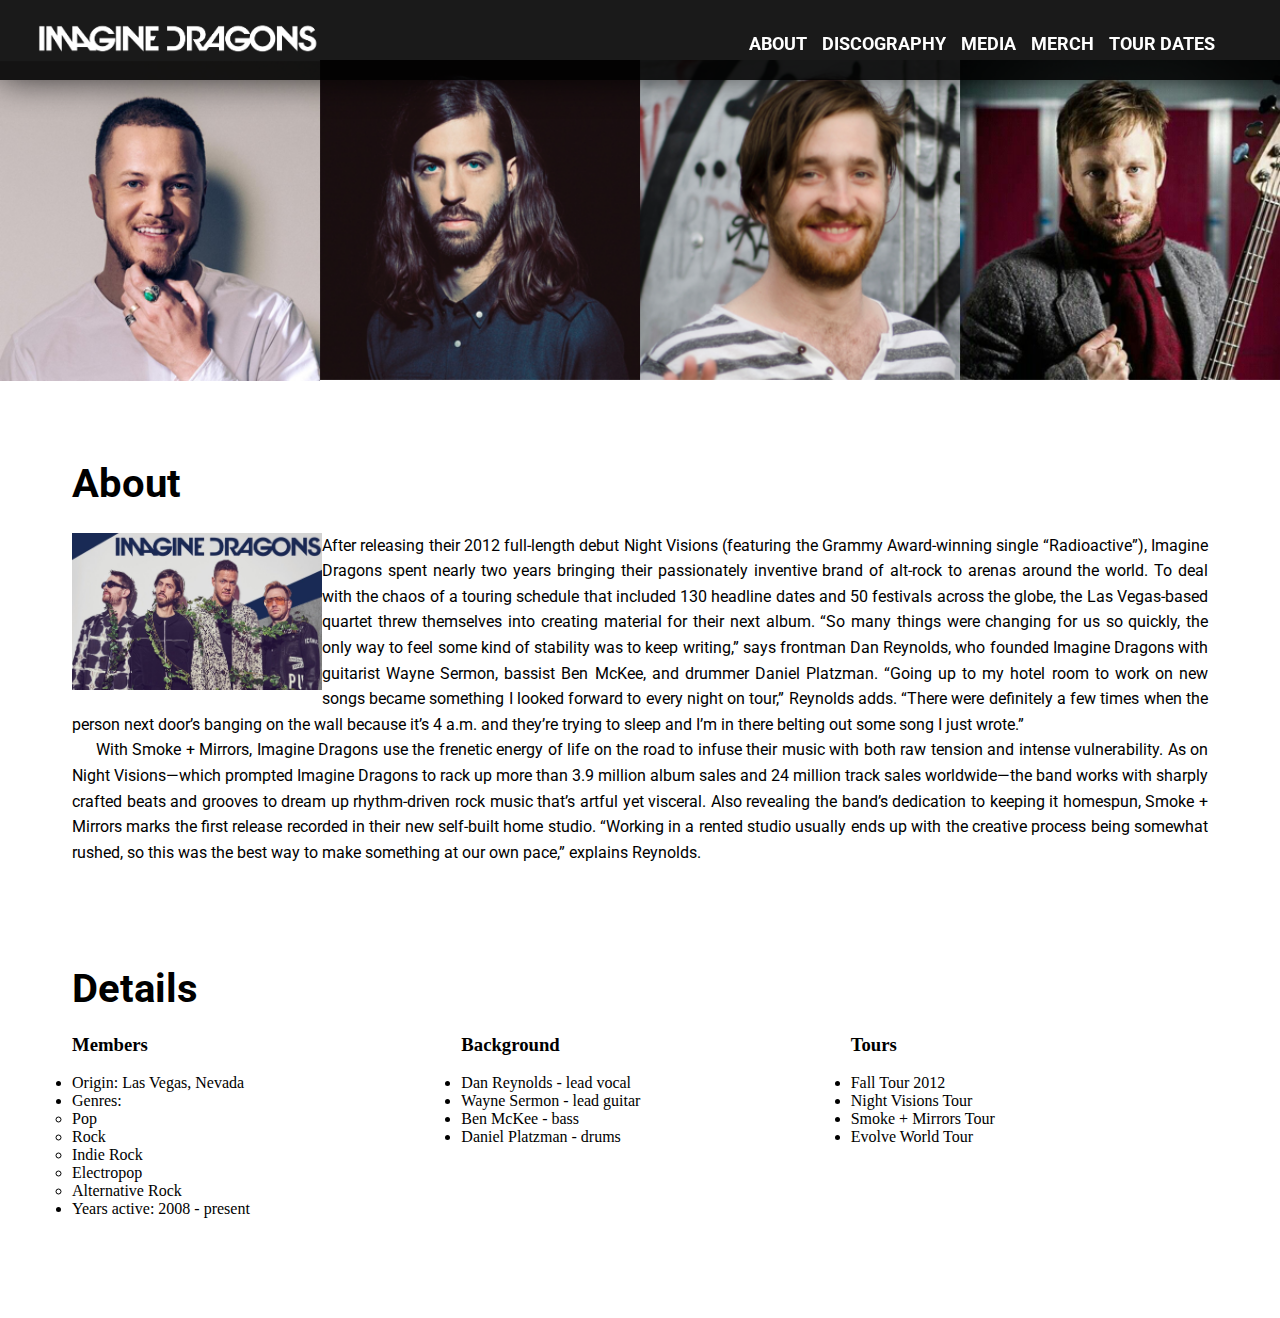
==== commit 798d45bd: "Remove shadow" ====
--- a/about.html
+++ b/about.html
@@ -1,4 +1,4 @@
-<<!DOCTYPE html>
+<!DOCTYPE html>
   <html>
 
   <head>
--- a/assets/stylesheets/styles.css
+++ b/assets/stylesheets/styles.css
@@ -255,7 +255,6 @@
   width: 100%;
   height: 360px;
   text-align: center;
- /* box-shadow: inset 0px 0px 50px 40px rgba(0,0,0,0.75); */
   color: white;
 }
 .members {
